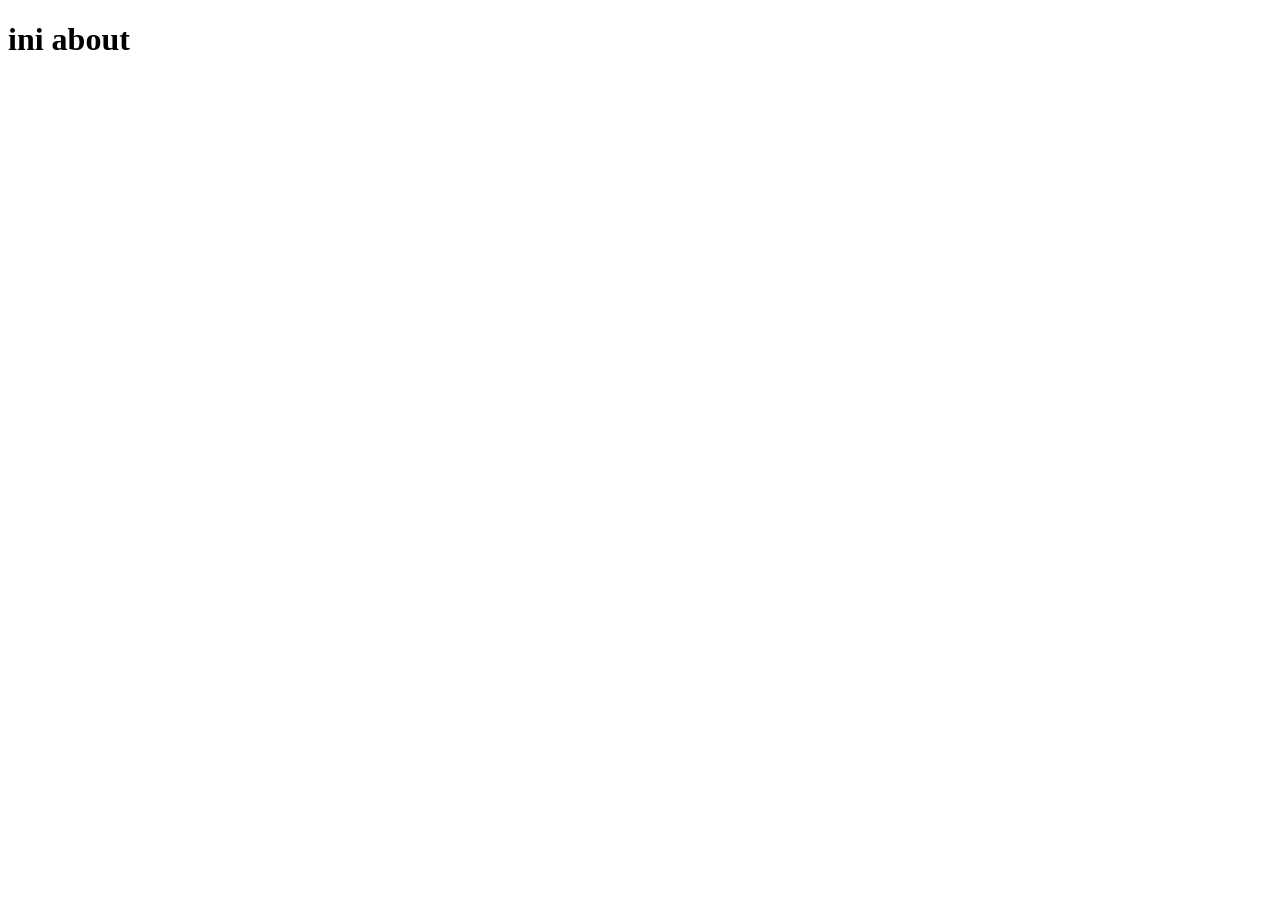
==== about.html @ 79a86f9c "index.html" ====
<!DOCTYPE html>
<html lang="en">
<head>
    <meta charset="UTF-8">
    <meta name="viewport" content="width=, initial-scale=1.0">
    <title>Document</title>
</head>
<body>
    <h1>ini about</h1>
</body>
</html>
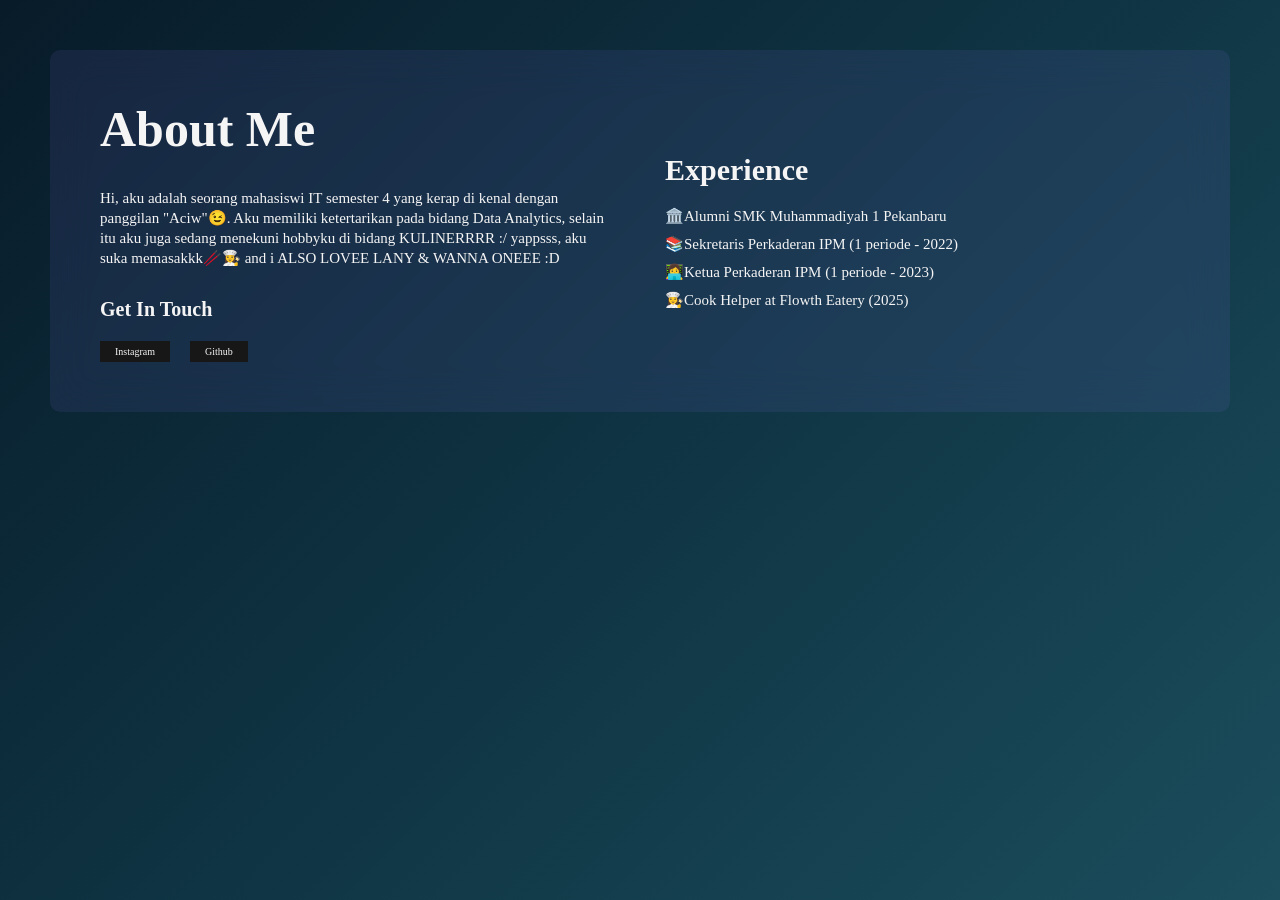
==== commit 8abd2c3e: "up portfolio" ====
--- a/about.html
+++ b/about.html
@@ -4,8 +4,31 @@
     <meta charset="UTF-8">
     <meta name="viewport" content="width=, initial-scale=1.0">
     <title>Document</title>
+    <link rel="stylesheet" href="css/about.css">
 </head>
 <body>
-    <h1>ini about</h1>
+    <section class = "about "> 
+        <div class="left">
+            <h1>About Me</h1>
+            <p>Hi, aku adalah seorang mahasiswi IT semester 4 yang kerap di kenal dengan panggilan "Aciw"😉. Aku memiliki ketertarikan pada bidang Data Analytics, selain itu aku juga sedang menekuni hobbyku di bidang KULINERRRR :/ yappsss, aku suka memasakkk🥢👩‍🍳 and i ALSO LOVEE LANY & WANNA ONEEE :D</p>
+
+            <h2>Get In Touch</h2> 
+
+            <div class = "sosmed">
+                <a href="https://www.instagram.com/chzsooil/" target="_blank">Instagram</a>
+                <a href="https://github.com/eascurricula/" target="_blank">Github</a>   
+            </div>
+        </div>
+
+        <div class="right">
+            <h2>Experience</h2>
+            <ul>
+                <li>🏛️Alumni SMK Muhammadiyah 1 Pekanbaru</li>
+                <li>📚Sekretaris Perkaderan IPM (1 periode - 2022)</li>
+                <li>👩‍💻Ketua Perkaderan IPM (1 periode - 2023)</li>
+                <li>👩‍🍳Cook Helper at Flowth Eatery (2025)</li>
+            </ul>
+        </div>
+    </section>
 </body>
 </html>
--- a/css/about.css
+++ b/css/about.css
@@ -0,0 +1,85 @@
+*,html{
+    margin: 0;
+    padding: 0;
+    box-sizing: border-box;
+}
+
+body{
+    background: linear-gradient(135deg, #081b29, #0f3443, #1b4d5c);
+    width: 100%;
+    min-height: 100vh;
+    padding: 50px;
+}
+
+.about{
+    width: 100%;
+    display: flex;
+    align-items: center;
+    padding: 50px;
+    gap: 50px;
+    background-color: rgba(144, 122, 244, 0.1);
+    border-radius: 10px;
+    backdrop-filter: blur(20px);
+}
+
+.left, .right{
+    flex: 1;
+}
+
+.left h1{
+    font-size: 50px;
+    color: whitesmoke;
+    margin-bottom: 30px;
+}
+
+.left p{
+    font-size: 15px;
+    color: whitesmoke;
+    line-height: 20px;
+    margin-bottom: 15px;
+}
+
+.left h2{
+    font-size: 20px;
+    color: whitesmoke;
+    margin-bottom: 20px;
+    margin-top: 30px;
+}
+
+.sosmed{
+    display: flex;
+    gap: 20px;
+}
+
+.sosmed a{
+    text-decoration: none;
+    color: whitesmoke;
+    background-color: rgb(23, 23, 23);
+    padding: 5px 15px;
+    font-size: 10px;
+    transition: 0.3s;
+}
+
+.sosmed a:hover{
+    background-color: rgb(165, 178, 192);
+    color: rgb(28, 26, 40);
+    transform: translateY(-5px);
+}
+
+.right h2{
+    font-size: 30px;
+    color: whitesmoke;
+    margin-bottom: 20px;
+    margin-top: 30px;
+}
+
+.right ul{
+    margin-bottom: 30px;
+}
+
+.right li{
+    list-style-type: none;
+    margin-bottom: 10px;
+    font-size: 15px;
+    color: whitesmoke;
+}
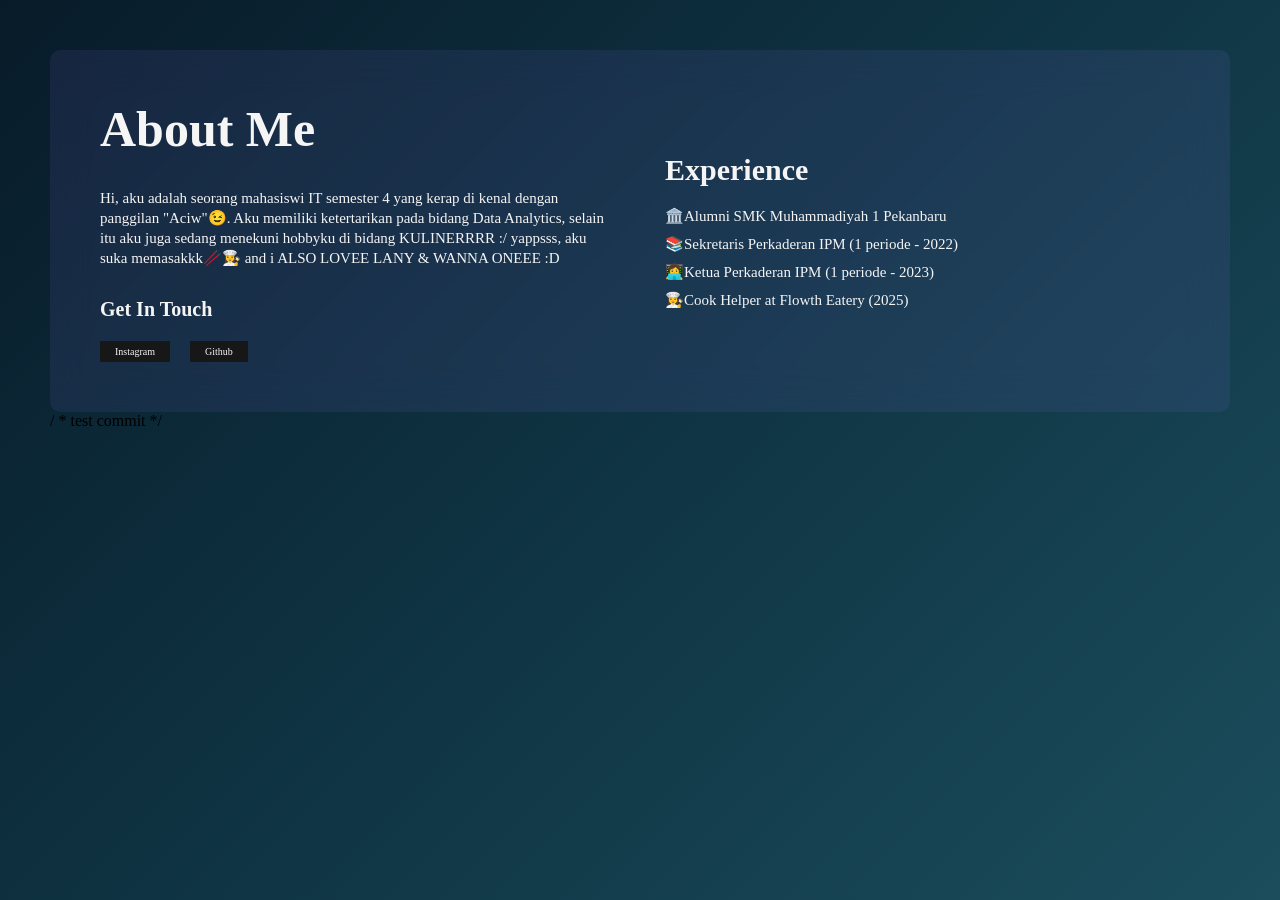
==== commit ad4b1178: "aboutme" ====
--- a/about.html
+++ b/about.html
@@ -31,4 +31,6 @@
         </div>
     </section>
 </body>
-</html>+</html>
+
+/ * test commit */
